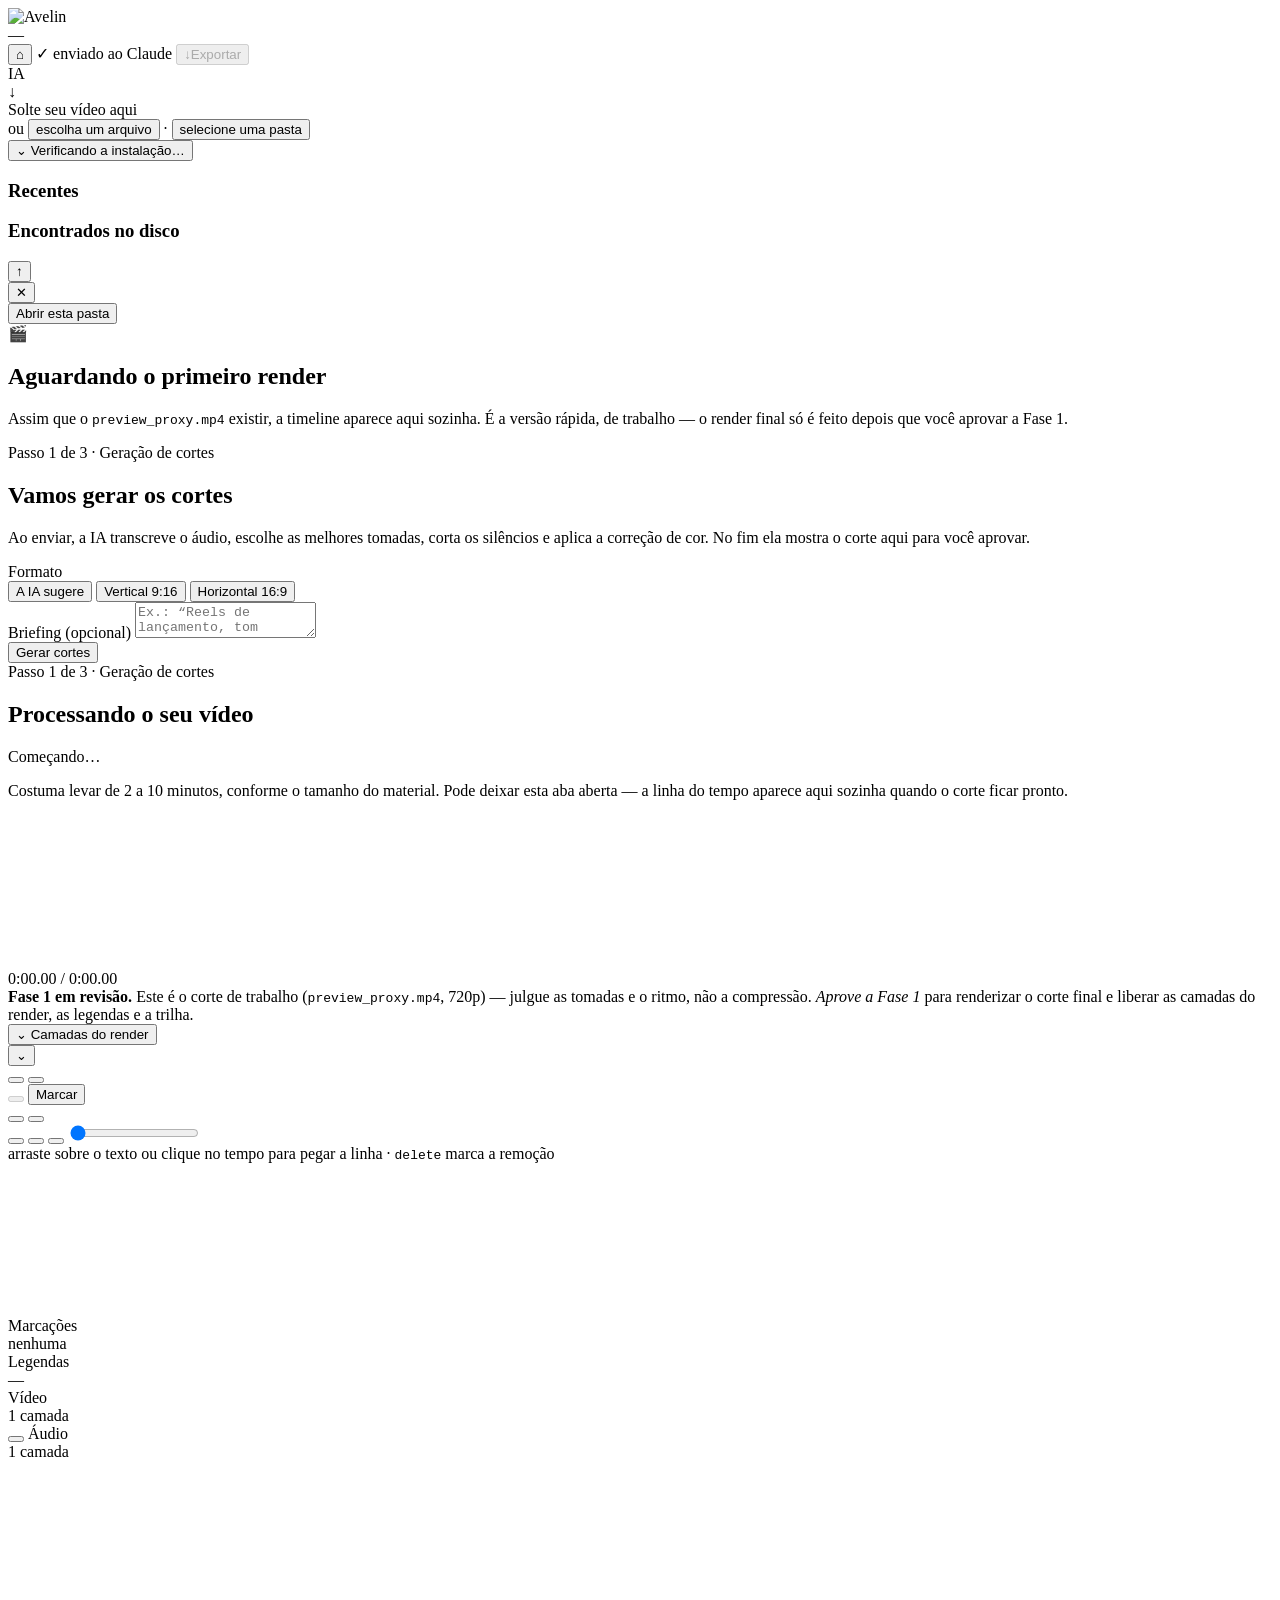
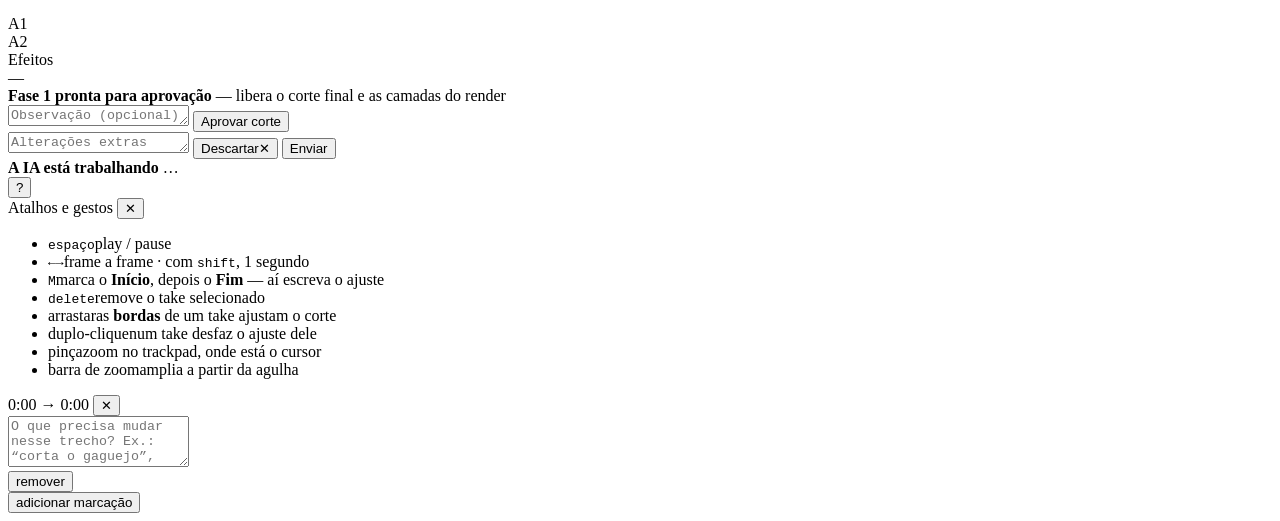
==== assets/preview/index.html @ a1a6cd54 "o primeiro vídeo pede um botão, e a instalação cabe numa checklist Soltar o arquivo montava a pasta " ====
<!DOCTYPE html>
<html lang="pt-BR">
<head>
<meta charset="utf-8">
<meta name="viewport" content="width=device-width, initial-scale=1">
<title>Avelin — Editor</title>
<link rel="icon" href="/assets/avelin-icon.png">
<link rel="preconnect" href="https://fonts.googleapis.com">
<link rel="preconnect" href="https://fonts.gstatic.com" crossorigin>
<!-- DUAS famílias de fontes com papéis distintos, e misturá-las quebra as duas:
     · Inter é a INTERFACE, e só ela. A marca pertence ao VÍDEO; a ferramenta
       deve sumir. Inter também traz algarismos tabulares, o que deixa o
       relógio do transporte usar a fonte da interface em vez da pilha
       monoespaçada que existia só para o número não mudar de largura.
     · Open Sans, Libre Baskerville, Poppins, Playfair e Lora são o CONTEÚDO — as prévias de legenda desenham
       os estilos reais do template, montados exatamente nesses cortes. Trocar
       qualquer um deles por uma fonte da interface faz a prévia mentir sobre o
       que vai sair no render. -->
<link href="https://fonts.googleapis.com/css2?family=Open+Sans:wght@400;600;700&family=Libre+Baskerville:ital,wght@0,400;0,700;1,400&family=Poppins:ital,wght@0,400;0,600;0,700;0,800;0,900;1,900&family=Playfair+Display:ital,wght@1,900&family=Lora:ital,wght@0,400;0,600;1,400;1,600&family=Inter:wght@400;500;600;700&display=swap" rel="stylesheet">
<link rel="stylesheet" href="/assets/app.css">
<!-- A FOLHA DO RENDER, servida de /styles/ — a MESMA que o compositor usa.
     As prévias de headline emitem `.ave-hook` exatamente como a composição, e
     sem esta linha elas saem sem folha nenhuma: onze layouts renderizaram
     brancos e idênticos, sem traço, sem cartão, sem tarja, e o grifo colou as
     palavras umas nas outras. O editor tinha uma CÓPIA do visual em app.css
     (.hl-demo/.hl-outline/…) e era ela que podia divergir do render na
     primeira correção feita de um lado só — que é o defeito que carregar a
     folha de verdade elimina. -->
<link rel="stylesheet" href="/styles/headline.css">
<!-- Os estilos de legenda MEDIDOS do CapCut. Mesma razão do headline.css: a
     prévia desenha com a folha do render, não com uma cópia. Os `.js` trazem os
     TEMPOS (beziers e durações extraídos dos pacotes), para a prévia animar
     exatamente o que a composição vai animar. -->
<link rel="stylesheet" href="/styles/pop.css">
<link rel="stylesheet" href="/styles/revelar.css">
<script src="/styles/pop.js"></script>
<script src="/styles/revelar.js"></script>
</head>
<body>

<header class="glass">
  <div class="logo-chip"><img src="/assets/avelin-logo-white.png" alt="Avelin"></div>
  <div class="head-info">
    <div id="projectName" class="project-name">—</div>
  </div>
  <div class="head-actions">
    <!-- A VOLTA. Sem ela o projeto aberto vira um beco: dava para escolher um,
         nunca para largá-lo, e trocar de trabalho exigia matar o servidor. -->
    <button id="homeBtn" class="btn ghost icon hidden" title="Trocar de projeto">⌂</button>
    <span id="savedPill" class="pill saved hidden">✓ enviado ao Claude</span>
    <!-- Exportar não passa pela IA: o arquivo já existe no disco, e pedir a um
         agente para copiá-lo seria gastar uma conversa inteira num download. -->
    <button id="exportBtn" class="btn-export" disabled>
      <span class="exp-ico">↓</span><span id="exportLabel">Exportar</span>
    </button>
  </div>
</header>

<!-- O QUE ESTÁ ACONTECENDO AGORA.
     Entre clicar e ver, esta ferramenta some por minutos — um encode leva ~1min,
     uma Fase 2 leva ~2min. Sem isto, a tela "processando" é idêntica à tela
     travada, e a diferença entre as duas é a única coisa que o usuário quer
     saber. `aria-live` porque quem usa leitor de tela tem o mesmo problema, pior. -->
<div id="progress" class="prog hidden" role="status" aria-live="polite">
  <span class="prog-dot"></span>
  <span id="progAi" class="prog-ai hidden">IA</span>
  <div class="prog-body">
    <div class="prog-line">
      <span id="progLabel" class="prog-label"></span>
      <span id="progTime" class="prog-time"></span>
    </div>
    <div id="progTrack" class="prog-track"><div id="progFill" class="prog-fill"></div></div>
    <div id="progDetail" class="prog-detail"></div>
  </div>
</div>

<main>
  <!-- A TELA SEM PROJETO.
       O editor abre aqui, sempre. Antes ele abria dentro da pasta que quem
       subiu o processo tivesse passado na linha de comando — o que, na
       prática, era o último projeto de alguém: um vídeo ENTREGUE aparecendo
       como se fosse o trabalho da vez, sem nenhum jeito de fechá-lo.

       A dropzone é a entrada principal e não um enfeite: soltar o vídeo é
       como um editor começa. O navegador não entrega o CAMINHO do arquivo
       solto (é fronteira de segurança, não falta de API), então o servidor
       procura o par nome+tamanho no disco e usa o arquivo onde ele está — e
       só sobe os bytes quando não acha. -->
  <section id="home" class="home hidden">
    <div class="home-inner">
      <!-- Sem logo aqui: o cabeçalho já traz um, cem pixels acima. Dois logos
           empilhados na mesma tela leem como erro de montagem. -->
      <div id="dropzone" class="dropzone" tabindex="0" role="button"
           aria-label="Solte um vídeo ou escolha uma pasta">
        <div class="dz-icon">↓</div>
        <div class="dz-title">Solte seu vídeo aqui</div>
        <div class="dz-sub">ou <button id="pickFile" class="linkish">escolha um arquivo</button>
          · <button id="pickFolder" class="linkish">selecione uma pasta</button></div>
        <input id="fileInput" type="file" accept="video/*" hidden>
        <!-- A barra só aparece quando o arquivo precisou MESMO subir. Numa
             transferência por loopback de 400 MB ela dura segundos, e sem ela
             esses segundos são indistinguíveis de travamento. -->
        <div id="dzProg" class="dz-prog hidden"><div id="dzProgFill" class="dz-prog-fill"></div></div>
        <div id="dzMsg" class="dz-msg"></div>
      </div>

      <!-- A CHECKLIST DA INSTALAÇÃO.
           O que falta na máquina só aparecia como erro, um de cada vez, sempre
           no meio de um trabalho: a pessoa descobria que não tinha ffmpeg
           DEPOIS de esperar dois minutos por uma transcrição. O servidor já
           publicava tudo (`deps` + `keys` no /api/state) e ninguém lia.
           Recolhida quando está tudo certo — uma lista de dez ✓ é ruído em
           toda abertura; o que importa nesse caso é a linha verde. -->
      <section id="depsCard" class="dep-card glass hidden">
        <button id="depsToggle" class="dep-bar" type="button" aria-expanded="false">
          <span class="dep-caret">⌄</span>
          <span id="depsSummary" class="dep-summary">Verificando a instalação…</span>
        </button>
        <div id="depsBody" class="dep-body hidden"></div>
      </section>

      <div id="homeLists" class="home-lists">
        <section class="home-col">
          <h3>Recentes</h3>
          <div id="recentList" class="proj-list"></div>
        </section>
        <section class="home-col">
          <h3>Encontrados no disco</h3>
          <div id="foundList" class="proj-list"></div>
        </section>
      </div>
    </div>
  </section>

  <!-- Navegador de pastas. Existe porque `<input webkitdirectory>` entrega os
       nomes dos arquivos e ESCONDE onde eles estão — e o caminho absoluto é
       exatamente o que o servidor precisa. Então quem lista o disco é o lado
       de lá. -->
  <div id="browser" class="modal hidden">
    <div class="modal-card glass">
      <header class="mod-head">
        <button id="brUp" class="btn ghost icon" title="Subir um nível">↑</button>
        <div id="brPath" class="br-path"></div>
        <button id="brClose" class="btn ghost icon" title="Fechar">✕</button>
      </header>
      <div id="brList" class="br-list"></div>
      <footer class="mod-foot">
        <span id="brHint" class="br-hint"></span>
        <button id="brOpen" class="btn primary">Abrir esta pasta</button>
      </footer>
    </div>
  </div>

  <section id="emptyState" class="empty glass hidden">
    <div class="empty-inner">
      <div class="empty-icon">🎬</div>
      <h2>Aguardando o primeiro render</h2>
      <p>Assim que o <code>preview_proxy.mp4</code> existir, a timeline aparece
         aqui sozinha. É a versão rápida, de trabalho — o render final só é feito
         depois que você aprovar a Fase&nbsp;1.</p>
    </div>
  </section>

  <!-- O COMEÇO DO TRABALHO, em dois estados.
       Soltar o vídeo montava a pasta E disparava a Fase 1 na mesma batida: sem
       confirmação, sem dizer o que ia rodar, e a tela seguinte era um
       "aguardando o primeiro render" que não distinguia "processando" de
       "parado esperando você". Aqui o primeiro estado PERGUNTA (e é onde cabem
       as duas respostas que a IA pararia para pedir: formato e briefing), e o
       segundo mostra que está rodando enquanto roda. -->
  <section id="startPanel" class="start hidden">
    <div class="start-inner glass">

      <div id="startReady">
        <div class="start-eyebrow">Passo 1 de 3 · Geração de cortes</div>
        <h2>Vamos gerar os cortes</h2>
        <p class="start-sub">Ao enviar, a IA transcreve o áudio, escolhe as
          melhores tomadas, corta os silêncios e aplica a correção de cor. No
          fim ela mostra o corte aqui para você aprovar.</p>

        <div id="startSrc" class="start-src"></div>

        <div class="start-field">
          <label class="start-label">Formato</label>
          <div id="startFormat" class="start-seg" role="group" aria-label="Formato do vídeo">
            <button type="button" data-fmt="auto" class="on">A IA sugere</button>
            <button type="button" data-fmt="short">Vertical 9:16</button>
            <button type="button" data-fmt="long">Horizontal 16:9</button>
          </div>
        </div>

        <div class="start-field">
          <!-- `start-opt` e não `opt`: `.opt` já é o cartão de opção da tela de
               Estilo, com borda e caixa — a palavra "(opcional)" herdava tudo e
               virava um retângulo vazio acima do campo. -->
          <label class="start-label" for="startBrief">Briefing <span class="start-opt">(opcional)</span></label>
          <textarea id="startBrief" rows="2"
            placeholder="Ex.: “Reels de lançamento, tom direto, 45s” — ou deixe em branco e converse com a IA depois."></textarea>
        </div>

        <!-- A CHECKLIST, de novo e aqui: é o último instante em que dá para
             consertar o que falta sem já estar esperando por um erro. -->
        <div id="startCheck" class="start-check"></div>

        <div class="start-actions">
          <button id="startGo" class="btn primary start-go">Gerar cortes</button>
          <span id="startHint" class="start-hint"></span>
        </div>
      </div>

      <div id="startWorking" class="hidden">
        <div class="start-eyebrow">Passo 1 de 3 · Geração de cortes</div>
        <h2><span class="proc-spin"></span>Processando o seu vídeo</h2>
        <p id="startWorkMsg" class="start-sub">Começando…</p>
        <ol id="startSteps" class="start-steps"></ol>
        <p class="start-note">
          Costuma levar de 2 a 10 minutos, conforme o tamanho do material.
          Pode deixar esta aba aberta — a linha do tempo aparece aqui sozinha
          quando o corte ficar pronto. <span id="startElapsed" class="start-elapsed"></span>
        </p>
      </div>

    </div>
  </section>

  <div id="stage" class="stage">
  <section id="playerWrap" class="player-wrap">
    <div class="player-frame glass">
      <video id="video" playsinline preload="auto"></video>
      <!-- A legenda desenhada AO VIVO, com as folhas de estilo do próprio
           render (/styles/). Não é uma imitação da legenda: é a mesma fonte, o
           mesmo corpo e a mesma posição, escalados de 1080 para o tamanho em
           tela. O render continua sendo a palavra final — isto é o que deixa
           escolher um estilo sem esperar dois minutos para vê-lo. -->
      <div id="liveOverlay" class="live-overlay"></div>
      <!-- REPRODUÇÃO sobre a imagem. Play, som e relógio pertencem ao player —
           numa barra separada eles gastavam uma faixa inteira da coluna para
           dizer coisas que só fazem sentido olhando o vídeo. -->
      <div class="player-hud">
        <span id="timeNow" class="time">0:00.00</span>
        <span class="time dim">/</span>
        <span id="timeTotal" class="time dim">0:00.00</span>
      </div>
    </div>
  </section>

  <div id="editorCol" class="editor-col">
    <!-- CAMADAS DO RENDER — o antigo portão de Estilo, que era uma TELA INTEIRA
         entre as fases e escondia o vídeo enquanto você escolhia como ele ia
         ficar. Agora mora ao lado da imagem, dentro da Finalização: escolher um
         estilo é uma coisa que se faz OLHANDO o material, não de memória.
         As linhas são montadas por JS a partir de LAYERS — o HTML só reserva a
         casca, como todo o resto desta interface. -->
    <!-- O PORTÃO, dito em voz alta. Enquanto o vídeo em tela é o proxy, as
         camadas do render não existem — e um painel que simplesmente some lê
         como interface quebrada, não como etapa a cumprir. -->
    <div id="gateNote" class="gate-note hidden">
      <strong>Fase 1 em revisão.</strong> Este é o corte de trabalho
      (<code>preview_proxy.mp4</code>, 720p) — julgue as tomadas e o ritmo, não a
      compressão. <em>Aprove a Fase 1</em> para renderizar o corte final e liberar
      as camadas do render, as legendas e a trilha.
    </div>

    <section id="layersPanel" class="layers glass hidden">
      <!-- A tira é o acordeão MESTRE. Recolhido, o painel some inteiro e devolve
           a altura para a linha do tempo — que é o que falta em tela baixa. O
           resumo mora aqui, e não no rodapé, exatamente para continuar visível
           quando tudo o mais estiver fechado: recolher não pode significar
           esquecer o que está escolhido. -->
      <button id="layersToggle" class="layers-bar" type="button">
        <span class="layers-caret">⌄</span>
        <span class="layers-eyebrow">Camadas do render</span>
      </button>
      <div class="layers-body-wrap">
        <div id="layerTabs" class="layer-tabs"></div>
        <div id="layerBody" class="layer-body"></div>
      </div>
    </section>

    <!-- Só o que pertence à LINHA DO TEMPO: marcar e escala. A reprodução
         subiu para cima da imagem, e esta barra ficou rasa o bastante para
         viver colada nas trilhas, em vez de tomar uma faixa da coluna. -->
    <div class="tlbar">
      <!-- O SWITCH troca só o que está ABAIXO dele. Transporte, preview e barra
           de ação ficam nos dois modos: são a mesma edição vista de dois
           ângulos, não duas telas. -->
      <!-- RECOLHER, simétrico ao das camadas: as duas metades da coluna
           disputam a mesma altura, e só uma delas podia ceder. Em tela baixa,
           recolher a linha do tempo é o que devolve o vídeo ao tamanho útil. -->
      <button id="tlToggle" class="btn icon caret" type="button"
              title="Recolher a linha do tempo" aria-expanded="true">⌄</button>
      <div class="viewseg" role="group" aria-label="Modo de edição">
        <button class="vseg on" data-view="tl" type="button" title="Linha do tempo" aria-label="Linha do tempo"></button>
        <button class="vseg" data-view="tx" type="button" title="Transcrição" aria-label="Transcrição"></button>
      </div>
      <!-- Desfazer vive JUNTO das ações que desfaz — apagar e redimensionar
           acontecem nas trilhas logo abaixo. Numa barra de topo ele ficaria
           longe do gesto que se quer voltar. Nasce desabilitado: sem histórico,
           um botão clicável que não faz nada é pior que um apagado. -->
      <button id="btnUndo" class="btn icon" type="button" title="Nada a desfazer" disabled></button>
      <button id="btnMark" class="btn mark" title="Marcar Início / Fim (tecla M)">
        <span id="markIcon"></span><span id="markText">Marcar</span>
      </button>
      <div class="spacer"></div>
      <!-- REPRODUÇÃO NO CENTRO. Sobre a imagem ela cobria justamente o que se
           está olhando; aqui fica equidistante das duas pontas da barra. O
           relógio segue no player, onde é lido junto com o quadro. -->
      <button id="btnPlay" class="btn icon" title="Play/Pause (espaço)"></button>
      <button id="btnMute" class="btn icon" title="Mudo"></button>
      <div class="spacer"></div>
      <button id="btnZoomOut" class="btn icon" title="Afastar"></button>
      <button id="btnZoomIn" class="btn icon" title="Aproximar"></button>
      <button id="btnFit" class="btn icon" title="Ajustar à janela"></button>
      <input id="zoom" type="range" min="0" max="100" value="0" class="hidden" aria-hidden="true">
    </div>

    <!-- TRANSCRIÇÃO — riscar palavra é INDICAR onde cortar, não executar o
         corte. Quem resolve a borda é a IA, com o áudio na mão: os tempos de
         palavra do Whisper adiantam o início e esticam o fim, e cortar neles
         come a vizinha. A marca de risco discreta avisa onde a emenda vai ser
         apertada — é informação, não impedimento. -->
    <section id="txPanel" class="tx-panel glass hidden">
      <div id="txBody" class="tx-body"></div>
      <div class="tx-foot">
        <span id="txHint" class="tx-hint">arraste sobre o texto ou clique no tempo para pegar a linha · <kbd>delete</kbd> marca a remoção</span>
        <span id="txCount" class="tx-count"></span>
      </div>
    </section>

    <section id="timelinePanel" class="timeline-panel glass">
    <div id="timeline" class="timeline">
      <!-- Onde as palavras riscadas no texto CAEM na linha do tempo. Só marca:
           `pointer-events:none`, nada aqui recebe clique. É a ponte entre as
           duas telas — riscar no texto sem ver onde aquilo mora no tempo deixa
           o usuário sem noção de quanto está tirando, e de onde. -->
      <div id="cutOverlay" class="cut-overlay"></div>
      <div class="track ruler-track">
        <div class="track-label"></div>
        <div class="lane ruler-lane"><canvas id="ruler"></canvas></div>
      </div>
      <div class="track" id="trkNotes">
        <div class="track-label"><span class="tl-chip notes" data-icon="notes" title="Marcações de ajuste"></span><span class="tl-text"><span class="tl-name">Marcações</span><br><span class="tl-count" id="cntNotes">nenhuma</span></span></div>
        <div class="lane notes-lane" id="laneNotes"></div>
      </div>
      <div id="trkCaptions" class="track hidden">
        <div class="track-label"><span class="tl-chip blue" data-icon="captions" title="Legendas"></span><span class="tl-text"><span class="tl-name">Legendas</span><br><span class="tl-count" id="cntCaptions">—</span></span></div>
        <div class="lane" id="laneCaptions"></div>
      </div>
      <div class="track">
        <div class="track-label"><span class="tl-chip" data-icon="video" title="Vídeo"></span><span class="tl-text"><span class="tl-name">Vídeo</span><br><span class="tl-count" id="cntVideo">1 camada</span></span></div>
        <div class="lane tall" id="laneVideo"></div>
      </div>
      <div class="track">
        <div class="track-label">
          <button class="tl-chip soft" id="jcutToggle" data-icon="audio"
                  title="Áudio (mix)" aria-expanded="false"></button>
          <span class="tl-text"><span class="tl-name">Áudio</span><br><span class="tl-count" id="cntAudio">1 camada</span></span>
        </div>
        <div class="lane" id="laneAudio"><canvas id="wave"></canvas></div>
      </div>
      <!-- J-cut: takes alternate between A1 and A2 so the overlap is visible,
           the way two audio tracks read in a real NLE timeline. Collapsed into the
           audio track by default — expanded from the chip's caret.
           NOTE: no wrapper with overflow:hidden around these. The gutter mask
           rides position:sticky on .track-label, and an overflow ancestor would
           make a new scroll container and strand it. -->
      <div class="track jcut-track hidden" id="trkAudioA1">
        <div class="track-label cont"><span class="tl-chip soft ghost" data-icon="audio" title="A1"></span><span class="tl-text"><span class="tl-name">A1</span></span></div>
        <div class="lane jcut-lane" id="laneAudioA1"></div>
      </div>
      <div class="track jcut-track hidden" id="trkAudioA2">
        <div class="track-label cont"><span class="tl-chip soft ghost" data-icon="audio" title="A2"></span><span class="tl-text"><span class="tl-name">A2</span></span></div>
        <div class="lane jcut-lane" id="laneAudioA2"></div>
      </div>
      <!-- Efeitos sonoros: pista própria, ABAIXO do áudio e das faixas do
           J-cut, porque é som e não imagem. Preenchida por JS a partir do
           sfx-events.json que o composer publica — os efeitos não estão no
           edit-data, nascem dos eventos visuais na hora de compor. -->
      <div class="track hidden" id="trkSfx">
        <div class="track-label"><span class="tl-chip soft" data-icon="audio" title="Efeitos sonoros"></span><span class="tl-text"><span class="tl-name">Efeitos</span><br><span class="tl-count" id="cntSfx">—</span></span></div>
        <div class="lane" id="laneSfx"></div>
      </div>
      <div id="insertTracks" class="hidden"></div>
      <div id="gutterLine" class="gutter-line"></div>
      <div id="needle" class="needle"><div class="needle-head"></div></div>
      </div>
    </section>

  </div>
  </div>

    <!-- A BARRA DE AÇÃO. Uma só, e embaixo da linha do tempo — que é onde o
         trabalho acontece. Antes havia duas, em cantos opostos: "Visualizar"
         no painel de camadas e "Enviar" no cabeçalho, para a mesma ação mental
         de mandar o que mudou. Marcar embaixo à esquerda e ter de caçar um
         botão que aparece em cima à direita foi o que já custou um lote de
         marcações perdidas.

         Ela só existe quando há o que enviar, e o rótulo diz a CONSEQUÊNCIA:
         refazer o corte não é a mesma coisa que montar a finalização, e o
         segundo leva minutos. -->
    <!-- APROVAR — a barra de aprovação e a de alterações NUNCA aparecem juntas.
         Aprovar com correção pendente é contraditório: uma diz "está pronto" e
         a outra "conserte isto". Enquanto houver alteração não enviada, só a
         barra de ações aparece; zerada, esta toma o lugar. -->
    <div id="approveBar" class="actionbar approve glass hidden">
      <div class="actionbar-what">
        <b>Fase 1 pronta para aprovação</b>
        <span>— libera o corte final e as camadas do render</span>
      </div>
      <textarea id="approveNote" rows="1" placeholder="Observação (opcional)"></textarea>
      <button id="btnApprove" class="btn primary">Aprovar corte</button>
    </div>

    <div id="actionBar" class="actionbar glass hidden">
      <div class="actionbar-what">
        <b id="actionCount"></b>
        <span id="actionWhat"></span>
      </div>
      <textarea id="setupNote" rows="1" placeholder="Alterações extras"></textarea>
      <button id="btnDiscard" class="btn ghost" title="Descartar as alterações"><span class="disc-full">Descartar</span><span class="disc-x" aria-hidden="true">✕</span></button>
      <button id="setupGo" class="btn primary">Enviar</button>
    </div>

    <!-- ENQUANTO A IA TRABALHA. O clique dispara trabalho fora do navegador que
         leva minutos; sem sinal na tela a interface fica idêntica a antes do
         clique, e a leitura natural é que nada aconteceu — então se clica de
         novo. O recado vem do state.json, que a skill atualiza a cada etapa. -->
    <div id="procBar" class="actionbar proc glass hidden">
      <span class="proc-spin"></span>
      <div class="actionbar-what"><b>A IA está trabalhando</b> <span id="procWhat">…</span></div>
    </div>

</main>

<button id="btnHelp" class="help-fab" title="Atalhos e gestos" aria-label="Atalhos e gestos">?</button>

<div id="helpBackdrop" class="help-backdrop hidden"></div>
<div id="helpModal" class="help-modal glass hidden" role="dialog" aria-label="Atalhos e gestos">
  <div class="help-head">
    <span class="help-title">Atalhos e gestos</span>
    <button id="helpClose" class="btn ghost small" title="Fechar">✕</button>
  </div>
  <ul class="help-list">
    <li><span><kbd>espaço</kbd></span><span>play / pause</span></li>
    <li><span><kbd>←</kbd><kbd>→</kbd></span><span>frame a frame · com <kbd>shift</kbd>, 1 segundo</span></li>
    <li><span><kbd>M</kbd></span><span>marca o <b>Início</b>, depois o <b>Fim</b> — aí escreva o ajuste</span></li>
    <li><span><kbd>delete</kbd></span><span>remove o take selecionado</span></li>
    <li><span>arrastar</span><span>as <b>bordas</b> de um take ajustam o corte</span></li>
    <li><span>duplo-clique</span><span>num take desfaz o ajuste dele</span></li>
    <li><span>pinça</span><span>zoom no trackpad, onde está o cursor</span></li>
    <li><span>barra de zoom</span><span>amplia a partir da agulha</span></li>
  </ul>
</div>

<div id="noteEditor" class="note-editor glass hidden">
  <div class="note-head">
    <span class="note-range" id="noteRange">0:00 → 0:00</span>
    <button id="noteClose" class="btn ghost small" title="Fechar">✕</button>
  </div>
  <textarea id="noteText" rows="3" placeholder="O que precisa mudar nesse trecho? Ex.: “corta o gaguejo”, “insere o logo da Amazon”, “abaixa a trilha”."></textarea>
  <div class="note-actions">
    <button id="noteDelete" class="btn ghost small hidden">remover</button>
    <div class="spacer"></div>
    <button id="noteOk" class="btn primary small">adicionar marcação</button>
  </div>
</div>

<div id="tooltip" class="tooltip hidden"></div>
<div id="toast" class="toast hidden"></div>

<script src="/assets/styles.local.js"></script>  <!-- AVELIN-OVERLAY -->
<script src="/assets/app.js"></script>
</body>
</html>
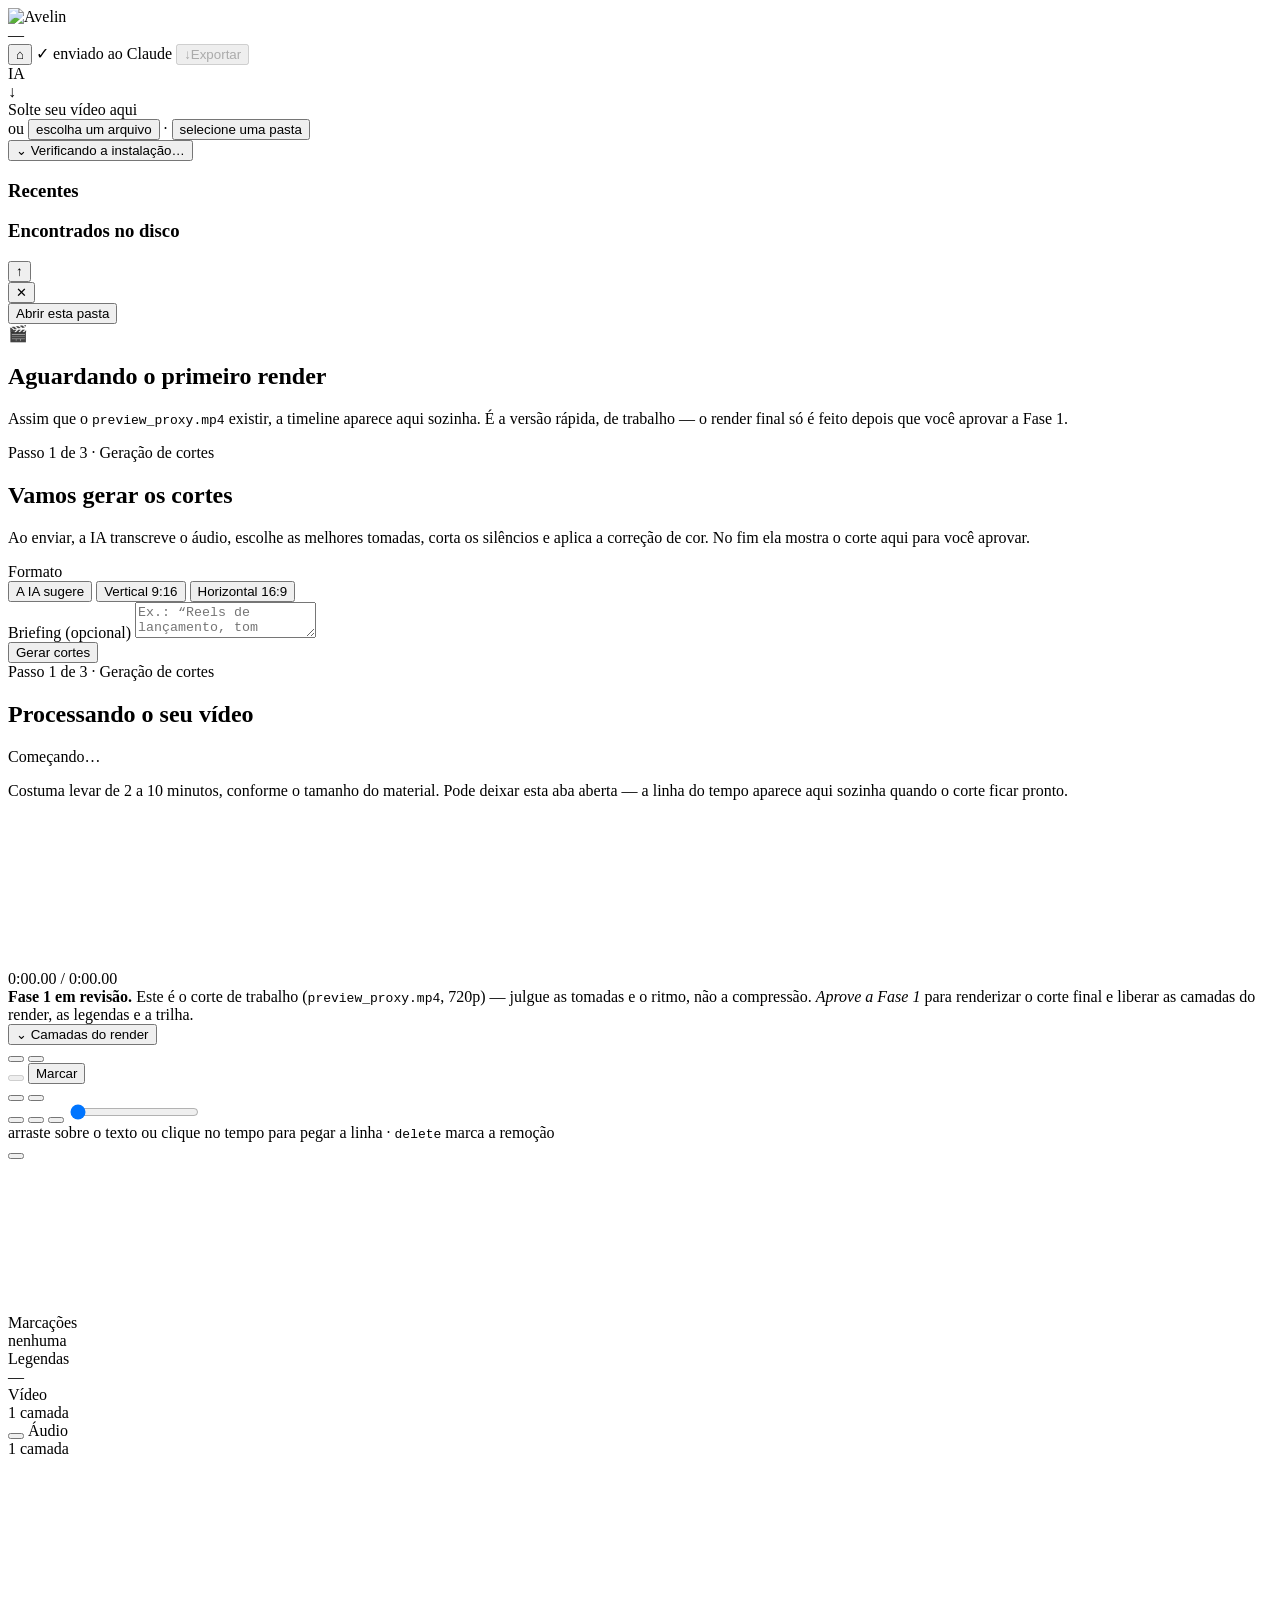
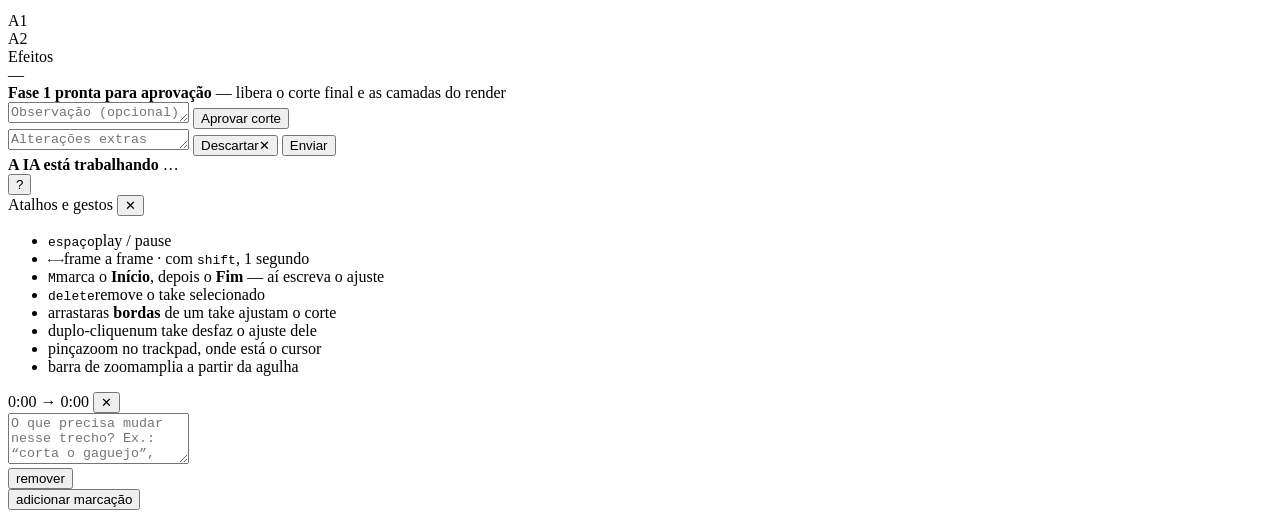
==== commit 37af96bc: "o broll vira overlay, o vermelho vira o padrão da casa, e a timeline aprende a caber - Broll Overlay" ====
--- a/assets/preview/index.html
+++ b/assets/preview/index.html
@@ -284,11 +284,6 @@
       <!-- O SWITCH troca só o que está ABAIXO dele. Transporte, preview e barra
            de ação ficam nos dois modos: são a mesma edição vista de dois
            ângulos, não duas telas. -->
-      <!-- RECOLHER, simétrico ao das camadas: as duas metades da coluna
-           disputam a mesma altura, e só uma delas podia ceder. Em tela baixa,
-           recolher a linha do tempo é o que devolve o vídeo ao tamanho útil. -->
-      <button id="tlToggle" class="btn icon caret" type="button"
-              title="Recolher a linha do tempo" aria-expanded="true">⌄</button>
       <div class="viewseg" role="group" aria-label="Modo de edição">
         <button class="vseg on" data-view="tl" type="button" title="Linha do tempo" aria-label="Linha do tempo"></button>
         <button class="vseg" data-view="tx" type="button" title="Transcrição" aria-label="Transcrição"></button>
@@ -335,7 +330,14 @@
            o usuário sem noção de quanto está tirando, e de onde. -->
       <div id="cutOverlay" class="cut-overlay"></div>
       <div class="track ruler-track">
-        <div class="track-label"></div>
+        <!-- O MODO da linha do tempo mora DENTRO dela, na calha da régua — o
+             recolher que vivia na barra escondia o painel inteiro, que ninguém
+             pedia. O que se alterna é a DENSIDADE: compacta (vídeo + waveform
+             geral, o PADRÃO) ou expandida (marcações, legendas, J-cut,
+             efeitos). Conteúdo do botão nasce no JS, como os demais. -->
+        <div class="track-label">
+          <button id="tlMode" class="tl-modebtn" type="button" aria-expanded="false"></button>
+        </div>
         <div class="lane ruler-lane"><canvas id="ruler"></canvas></div>
       </div>
       <div class="track" id="trkNotes">
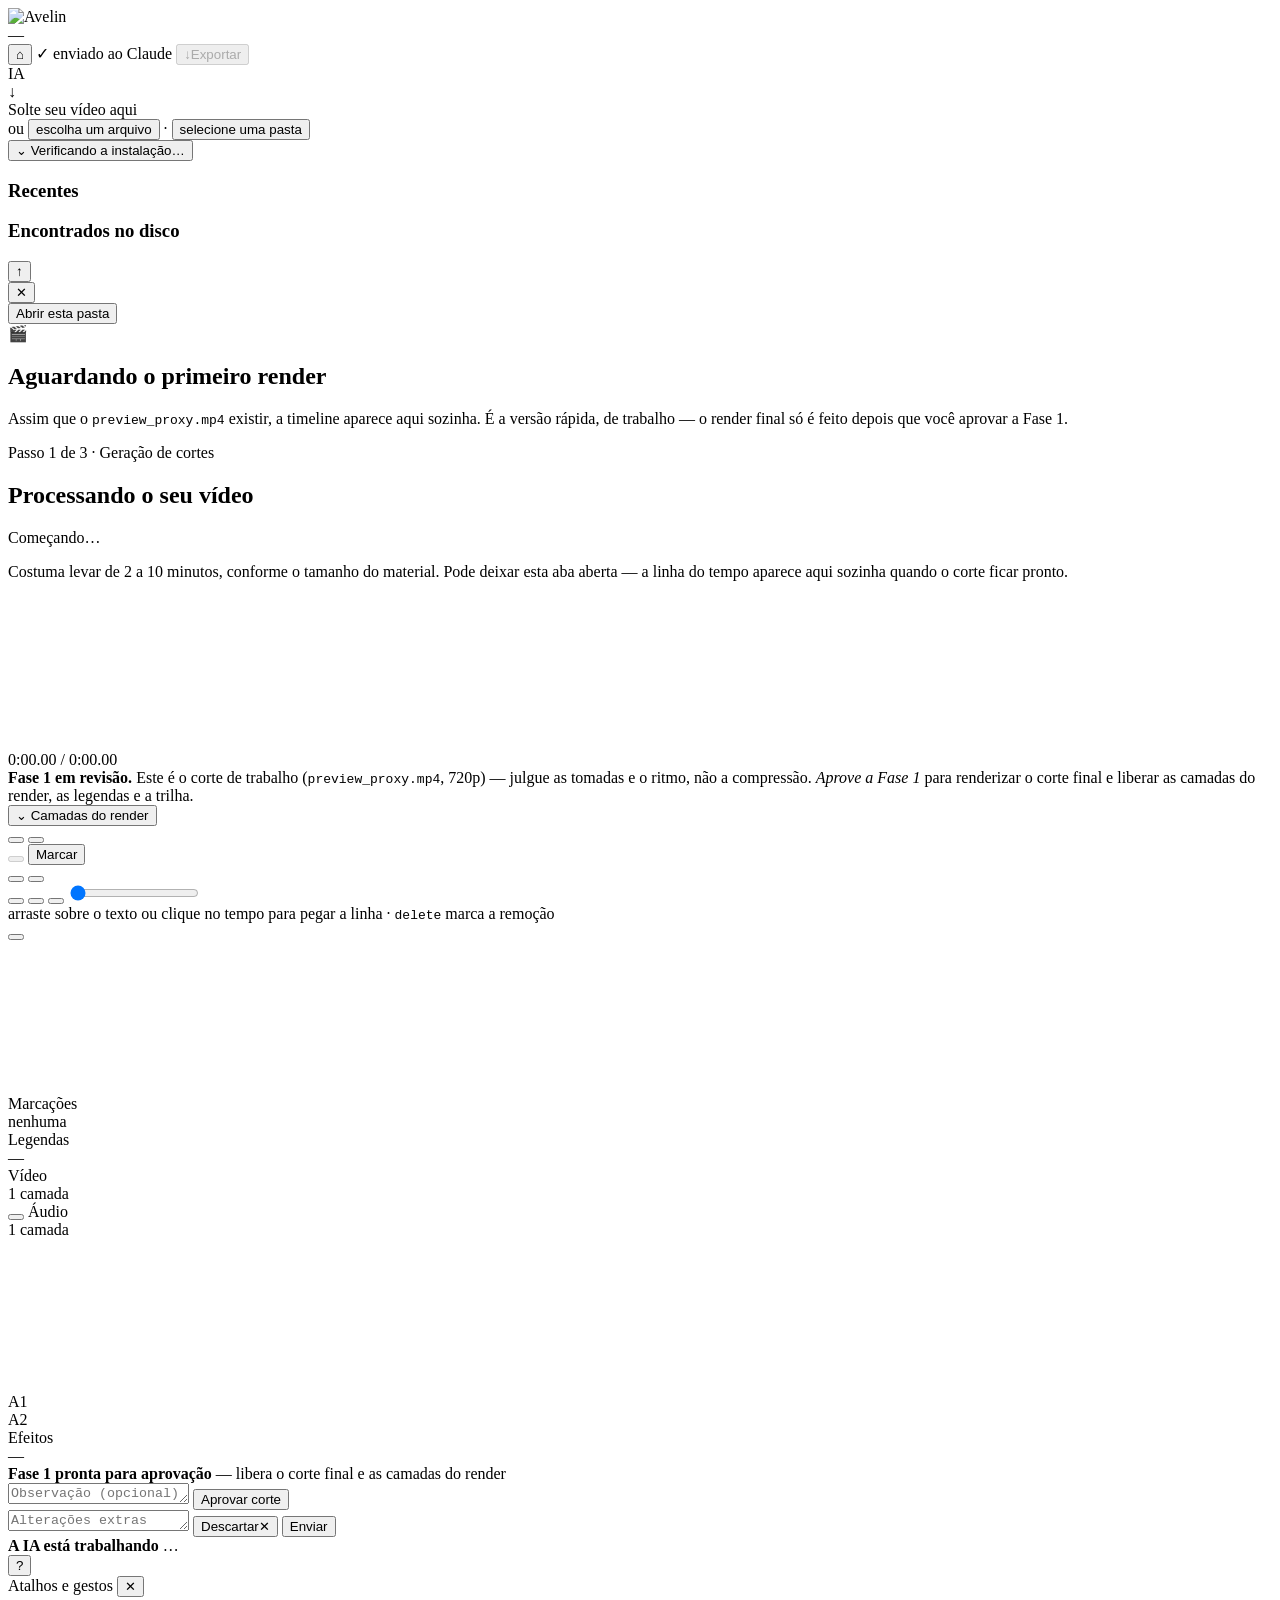
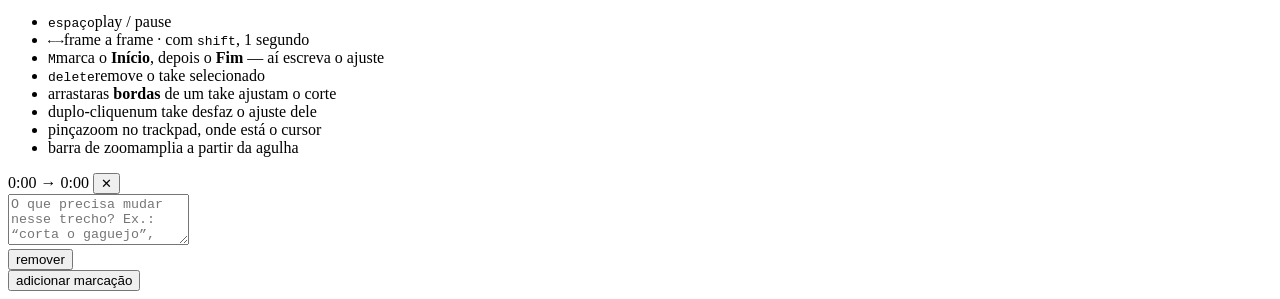
==== commit 45d80115: "o overlay aprende o gosto num motion kit, e a legenda editorial fala cada palavra no seu tempo Co-Au" ====
--- a/assets/preview/index.html
+++ b/assets/preview/index.html
@@ -161,54 +161,15 @@
     </div>
   </section>
 
-  <!-- O COMEÇO DO TRABALHO, em dois estados.
-       Soltar o vídeo montava a pasta E disparava a Fase 1 na mesma batida: sem
-       confirmação, sem dizer o que ia rodar, e a tela seguinte era um
-       "aguardando o primeiro render" que não distinguia "processando" de
-       "parado esperando você". Aqui o primeiro estado PERGUNTA (e é onde cabem
-       as duas respostas que a IA pararia para pedir: formato e briefing), e o
-       segundo mostra que está rodando enquanto roda. -->
+  <!-- O COMEÇO DO TRABALHO. Soltar o vídeo monta a pasta E já dispara a
+       Fase 1: a tela que perguntava formato e briefing saiu do caminho — o
+       corte segue o aspect ratio do material de origem, e formato ou briefing
+       diferentes se pedem no chat, a qualquer momento. O que sobrou aqui é a
+       tela que mostra que está rodando enquanto roda. -->
   <section id="startPanel" class="start hidden">
     <div class="start-inner glass">
 
-      <div id="startReady">
-        <div class="start-eyebrow">Passo 1 de 3 · Geração de cortes</div>
-        <h2>Vamos gerar os cortes</h2>
-        <p class="start-sub">Ao enviar, a IA transcreve o áudio, escolhe as
-          melhores tomadas, corta os silêncios e aplica a correção de cor. No
-          fim ela mostra o corte aqui para você aprovar.</p>
-
-        <div id="startSrc" class="start-src"></div>
-
-        <div class="start-field">
-          <label class="start-label">Formato</label>
-          <div id="startFormat" class="start-seg" role="group" aria-label="Formato do vídeo">
-            <button type="button" data-fmt="auto" class="on">A IA sugere</button>
-            <button type="button" data-fmt="short">Vertical 9:16</button>
-            <button type="button" data-fmt="long">Horizontal 16:9</button>
-          </div>
-        </div>
-
-        <div class="start-field">
-          <!-- `start-opt` e não `opt`: `.opt` já é o cartão de opção da tela de
-               Estilo, com borda e caixa — a palavra "(opcional)" herdava tudo e
-               virava um retângulo vazio acima do campo. -->
-          <label class="start-label" for="startBrief">Briefing <span class="start-opt">(opcional)</span></label>
-          <textarea id="startBrief" rows="2"
-            placeholder="Ex.: “Reels de lançamento, tom direto, 45s” — ou deixe em branco e converse com a IA depois."></textarea>
-        </div>
-
-        <!-- A CHECKLIST, de novo e aqui: é o último instante em que dá para
-             consertar o que falta sem já estar esperando por um erro. -->
-        <div id="startCheck" class="start-check"></div>
-
-        <div class="start-actions">
-          <button id="startGo" class="btn primary start-go">Gerar cortes</button>
-          <span id="startHint" class="start-hint"></span>
-        </div>
-      </div>
-
-      <div id="startWorking" class="hidden">
+      <div id="startWorking">
         <div class="start-eyebrow">Passo 1 de 3 · Geração de cortes</div>
         <h2><span class="proc-spin"></span>Processando o seu vídeo</h2>
         <p id="startWorkMsg" class="start-sub">Começando…</p>
@@ -283,8 +244,12 @@
     <div class="tlbar">
       <!-- O SWITCH troca só o que está ABAIXO dele. Transporte, preview e barra
            de ação ficam nos dois modos: são a mesma edição vista de dois
-           ângulos, não duas telas. -->
-      <div class="viewseg" role="group" aria-label="Modo de edição">
+           ângulos, não duas telas.
+           OCULTO EM 2026-08-19 a pedido do usuário: a aba Transcrição ainda
+           não é funcional e o seletor só oferecia um caminho quebrado. O
+           código do painel (#txPanel, setView) fica inteiro — reabilitar é
+           tirar o `hidden` daqui. -->
+      <div class="viewseg hidden" role="group" aria-label="Modo de edição">
         <button class="vseg on" data-view="tl" type="button" title="Linha do tempo" aria-label="Linha do tempo"></button>
         <button class="vseg" data-view="tx" type="button" title="Transcrição" aria-label="Transcrição"></button>
       </div>
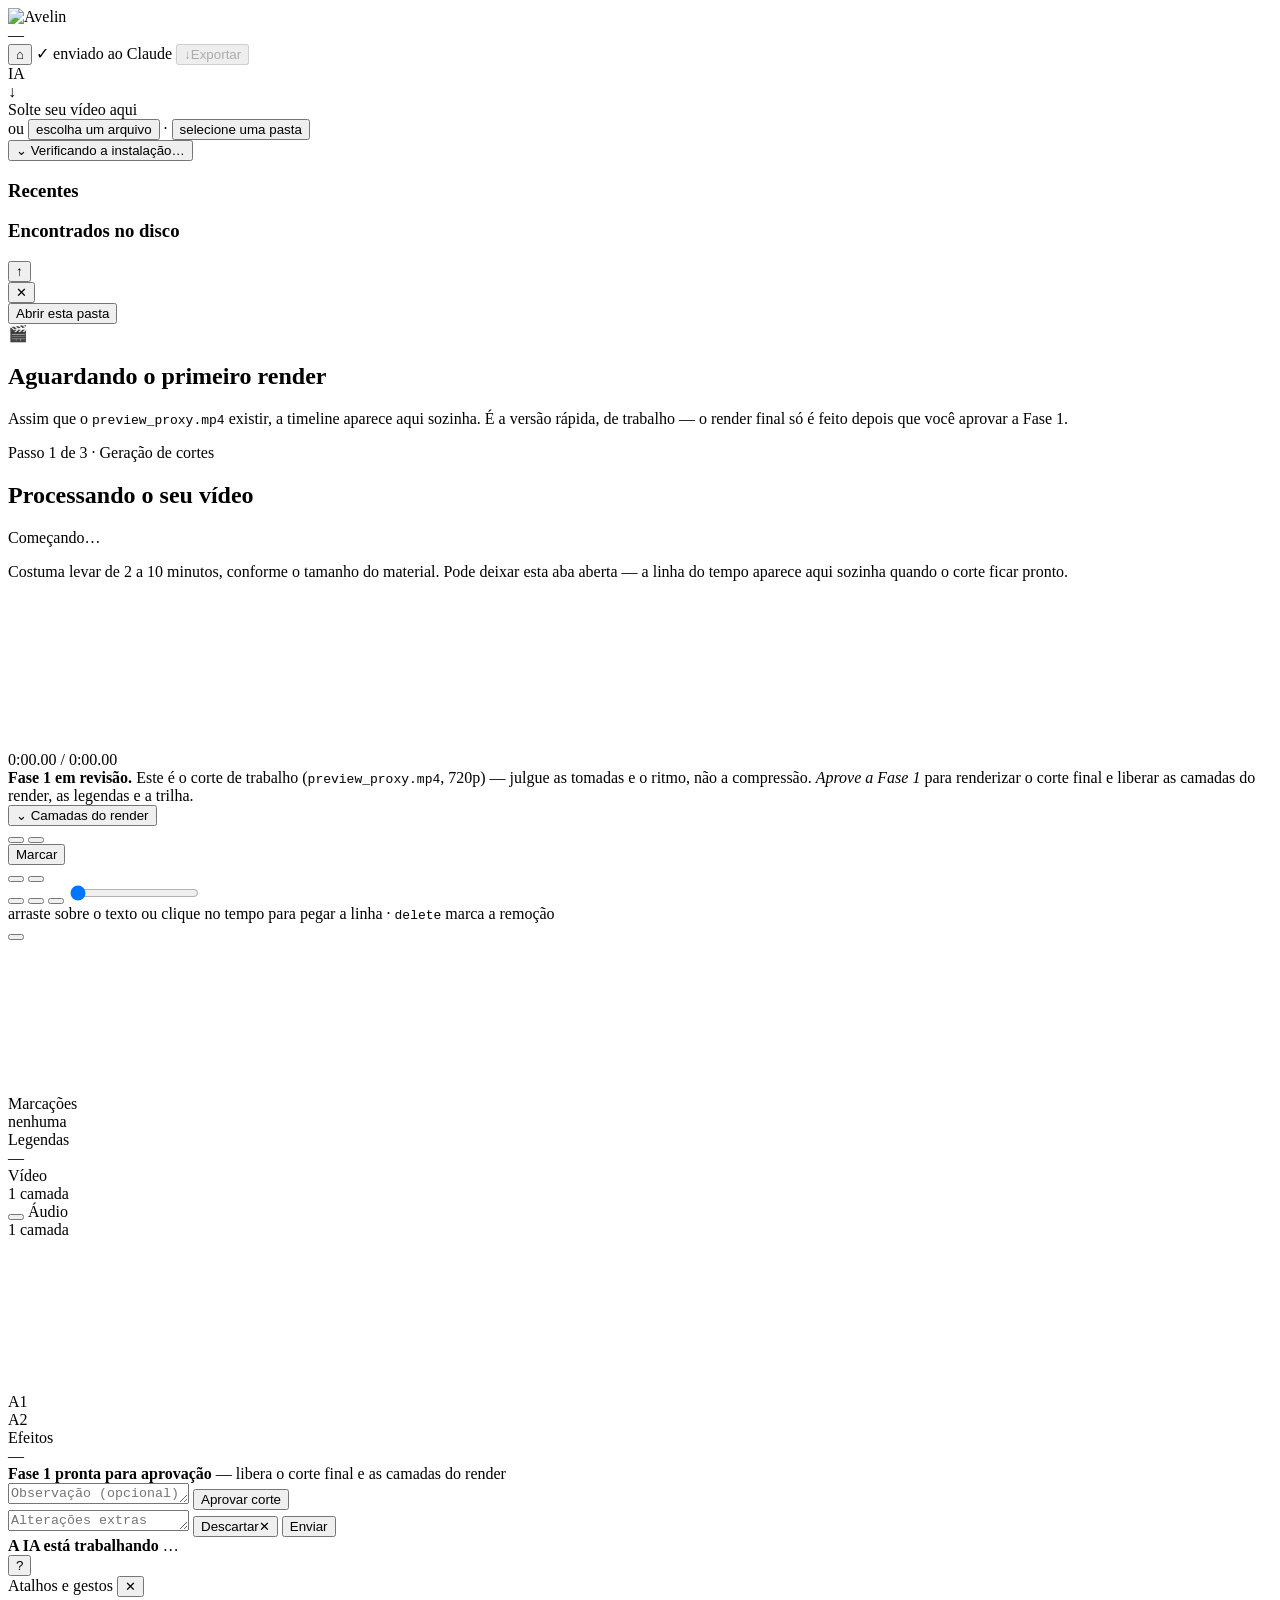
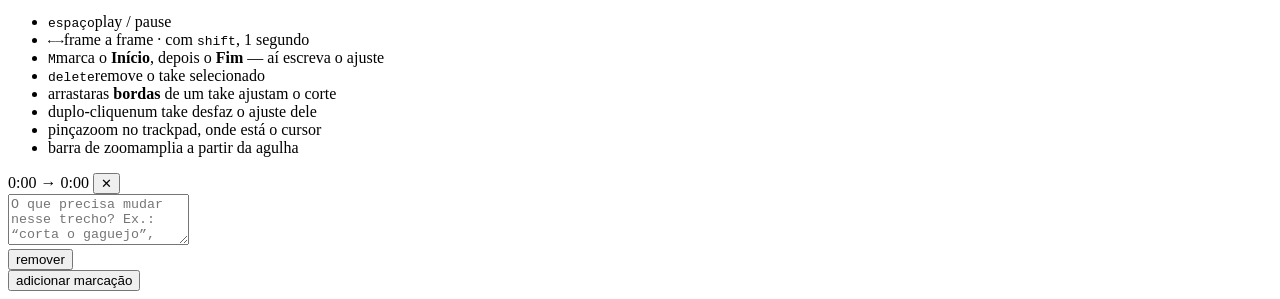
==== commit 48dfb219: "timeline vira só visualização — corte por marcação, não por arrasto Removidas as interações de arras" ====
--- a/assets/preview/index.html
+++ b/assets/preview/index.html
@@ -33,8 +33,12 @@
      exatamente o que a composição vai animar. -->
 <link rel="stylesheet" href="/styles/pop.css">
 <link rel="stylesheet" href="/styles/revelar.css">
+<link rel="stylesheet" href="/styles/palavra.css">
+<link rel="stylesheet" href="/styles/cartela.css">
 <script src="/styles/pop.js"></script>
 <script src="/styles/revelar.js"></script>
+<script src="/styles/palavra.js"></script>
+<script src="/styles/cartela.js"></script>
 </head>
 <body>
 
@@ -253,11 +257,6 @@
         <button class="vseg on" data-view="tl" type="button" title="Linha do tempo" aria-label="Linha do tempo"></button>
         <button class="vseg" data-view="tx" type="button" title="Transcrição" aria-label="Transcrição"></button>
       </div>
-      <!-- Desfazer vive JUNTO das ações que desfaz — apagar e redimensionar
-           acontecem nas trilhas logo abaixo. Numa barra de topo ele ficaria
-           longe do gesto que se quer voltar. Nasce desabilitado: sem histórico,
-           um botão clicável que não faz nada é pior que um apagado. -->
-      <button id="btnUndo" class="btn icon" type="button" title="Nada a desfazer" disabled></button>
       <button id="btnMark" class="btn mark" title="Marcar Início / Fim (tecla M)">
         <span id="markIcon"></span><span id="markText">Marcar</span>
       </button>
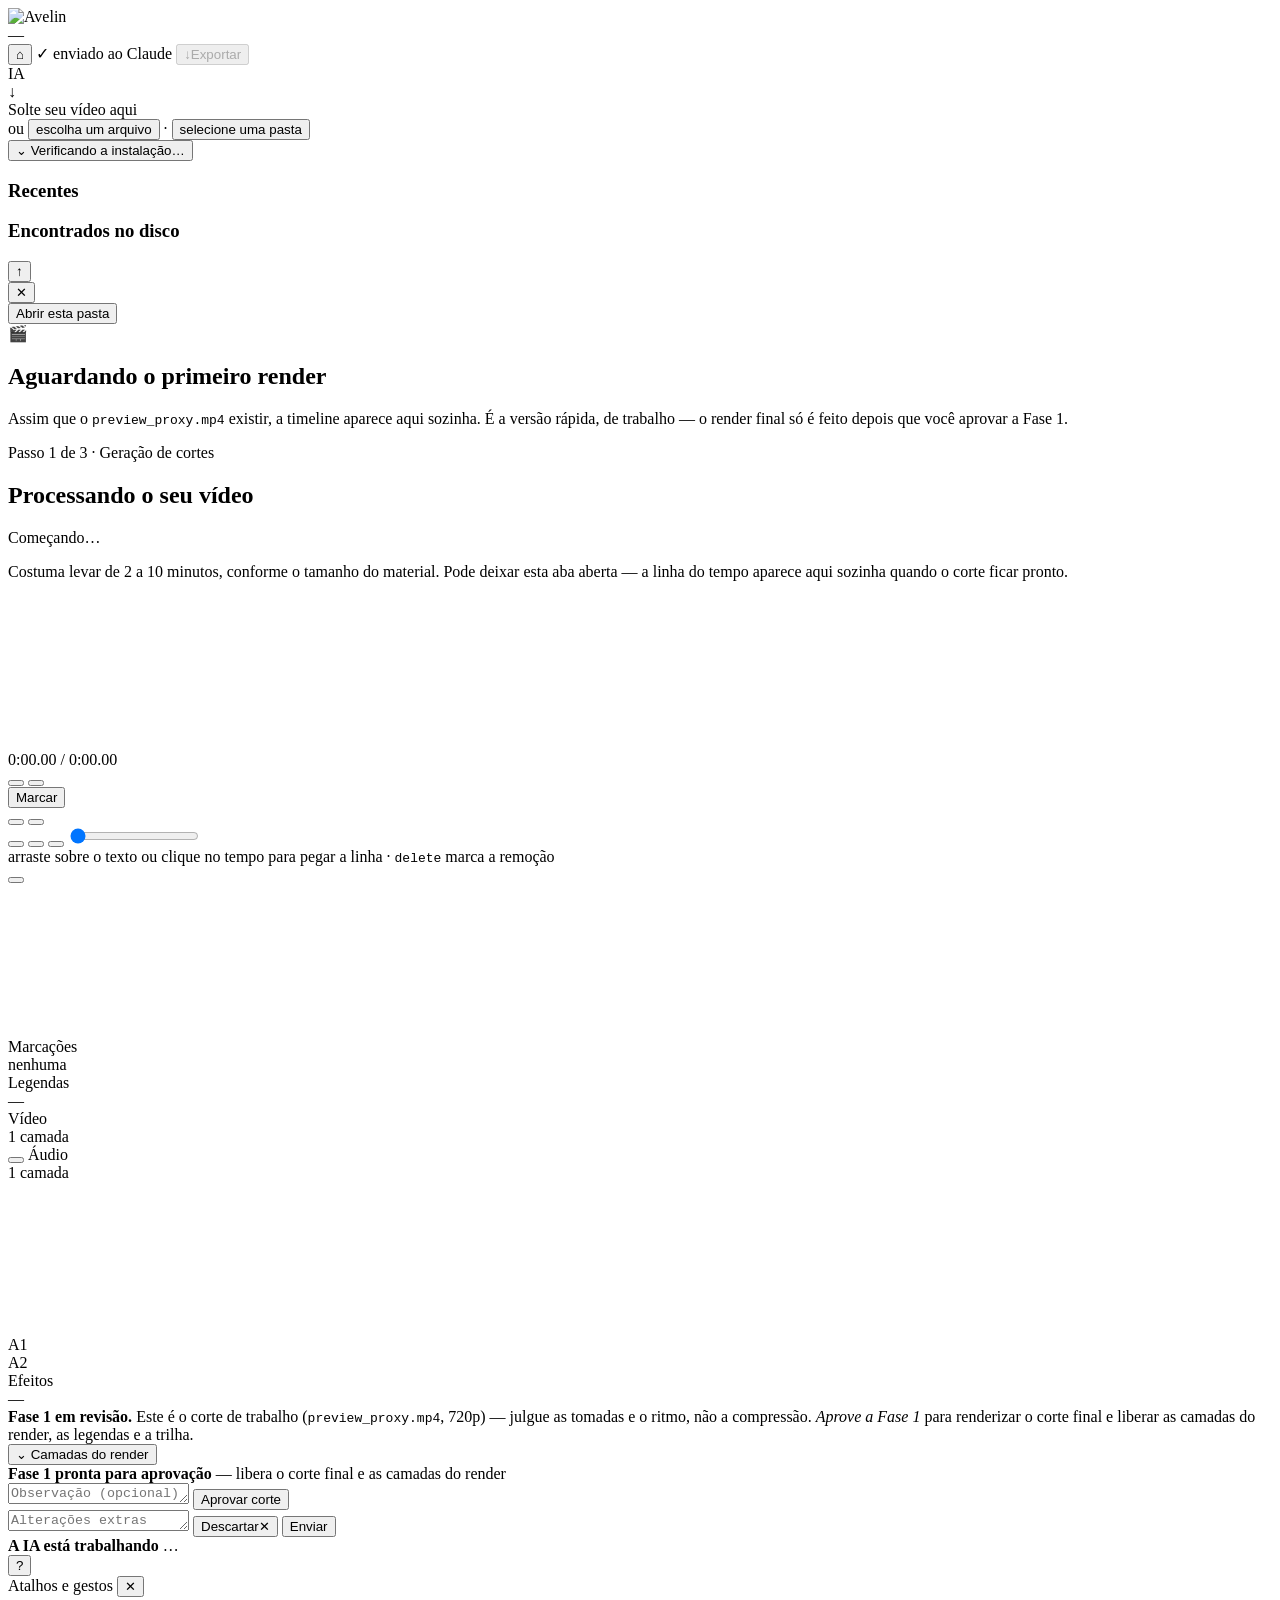
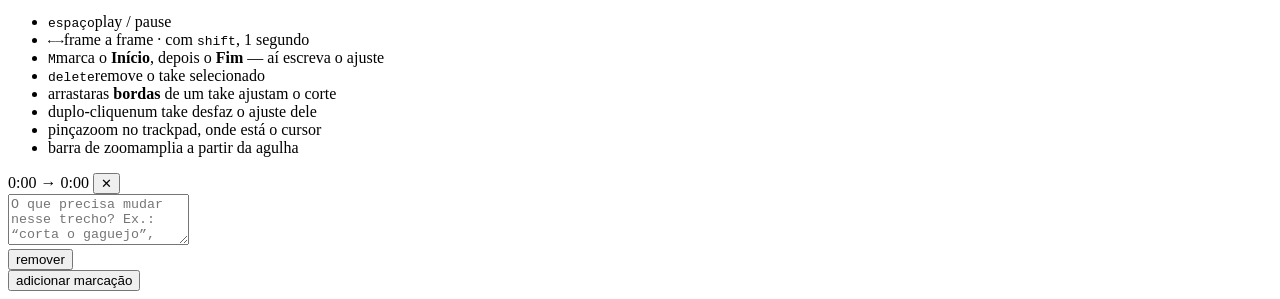
==== commit 4cb5b754: "Caixinha vira o adesivo real do Instagram + painel de camadas em flyover na tela estreita Caixinha d" ====
--- a/assets/preview/index.html
+++ b/assets/preview/index.html
@@ -210,38 +210,15 @@
   </section>
 
   <div id="editorCol" class="editor-col">
-    <!-- CAMADAS DO RENDER — o antigo portão de Estilo, que era uma TELA INTEIRA
-         entre as fases e escondia o vídeo enquanto você escolhia como ele ia
-         ficar. Agora mora ao lado da imagem, dentro da Finalização: escolher um
-         estilo é uma coisa que se faz OLHANDO o material, não de memória.
-         As linhas são montadas por JS a partir de LAYERS — o HTML só reserva a
-         casca, como todo o resto desta interface. -->
-    <!-- O PORTÃO, dito em voz alta. Enquanto o vídeo em tela é o proxy, as
-         camadas do render não existem — e um painel que simplesmente some lê
-         como interface quebrada, não como etapa a cumprir. -->
-    <div id="gateNote" class="gate-note hidden">
-      <strong>Fase 1 em revisão.</strong> Este é o corte de trabalho
-      (<code>preview_proxy.mp4</code>, 720p) — julgue as tomadas e o ritmo, não a
-      compressão. <em>Aprove a Fase 1</em> para renderizar o corte final e liberar
-      as camadas do render, as legendas e a trilha.
-    </div>
-
-    <section id="layersPanel" class="layers glass hidden">
-      <!-- A tira é o acordeão MESTRE. Recolhido, o painel some inteiro e devolve
-           a altura para a linha do tempo — que é o que falta em tela baixa. O
-           resumo mora aqui, e não no rodapé, exatamente para continuar visível
-           quando tudo o mais estiver fechado: recolher não pode significar
-           esquecer o que está escolhido. -->
-      <button id="layersToggle" class="layers-bar" type="button">
-        <span class="layers-caret">⌄</span>
-        <span class="layers-eyebrow">Camadas do render</span>
-      </button>
-      <div class="layers-body-wrap">
-        <div id="layerTabs" class="layer-tabs"></div>
-        <div id="layerBody" class="layer-body"></div>
-      </div>
-    </section>
-
+    <!-- COLUNA DE TRABALHO: transporte + timeline, empilhados. É o que fica à
+         ESQUERDA das camadas do render agora — antes ficava tudo numa coluna
+         só, com as camadas por último e por baixo, e um vídeo alto o bastante
+         empurrava o painel inteiro para fora da tela (relatado com vídeo
+         horizontal em janela estreita). Painel lateral em vez de rodapé:
+         `#layersPanel`/`#gateNote` não competem mais por ALTURA com o vídeo,
+         só por LARGURA com esta coluna — e largura sobra ou colapsa
+         graciosamente (ver `.work-col`/`.layers` em app.css). -->
+    <div id="workCol" class="work-col">
     <!-- Só o que pertence à LINHA DO TEMPO: marcar e escala. A reprodução
          subiu para cima da imagem, e esta barra ficou rasa o bastante para
          viver colada nas trilhas, em vez de tomar uma faixa da coluna. -->
@@ -351,6 +328,44 @@
       <div id="needle" class="needle"><div class="needle-head"></div></div>
       </div>
     </section>
+    </div>
+
+    <!-- CAMADAS DO RENDER — o antigo portão de Estilo, que era uma TELA INTEIRA
+         entre as fases e escondia o vídeo enquanto você escolhia como ele ia
+         ficar. Agora mora ao LADO da coluna de trabalho, dentro da
+         Finalização: escolher um estilo é uma coisa que se faz OLHANDO o
+         material, não de memória.
+         As linhas são montadas por JS a partir de LAYERS — o HTML só reserva a
+         casca, como todo o resto desta interface. -->
+    <!-- O PORTÃO, dito em voz alta. Enquanto o vídeo em tela é o proxy, as
+         camadas do render não existem — e um painel que simplesmente some lê
+         como interface quebrada, não como etapa a cumprir. -->
+    <div id="gateNote" class="gate-note hidden">
+      <strong>Fase 1 em revisão.</strong> Este é o corte de trabalho
+      (<code>preview_proxy.mp4</code>, 720p) — julgue as tomadas e o ritmo, não a
+      compressão. <em>Aprove a Fase 1</em> para renderizar o corte final e liberar
+      as camadas do render, as legendas e a trilha.
+    </div>
+
+    <!-- EM TELA ESTREITA (`.layers` espremida pelo `@container`), a faixa vira
+         um TRILHO só de ícones e o corpo (`.layer-body`) some do fluxo — ele só
+         volta como um flyover ancorado à esquerda do trilho, quando o usuário
+         clica numa camada (classe `.open`, ligada em app.js). Larga, é o
+         mesmo painel de sempre, encaixado ao lado em vez de embaixo. -->
+    <section id="layersPanel" class="layers glass hidden">
+      <!-- A tira é o acordeão MESTRE. Recolhido, o painel some inteiro e devolve
+           a largura para a coluna de trabalho — só existe em tela larga; em
+           tela estreita o trilho de ícones já é o colapso, e este cabeçalho
+           some (ver app.css). -->
+      <button id="layersToggle" class="layers-bar" type="button">
+        <span class="layers-caret">⌄</span>
+        <span class="layers-eyebrow">Camadas do render</span>
+      </button>
+      <div class="layers-body-wrap">
+        <div id="layerTabs" class="layer-tabs"></div>
+        <div id="layerBody" class="layer-body"></div>
+      </div>
+    </section>
 
   </div>
   </div>
